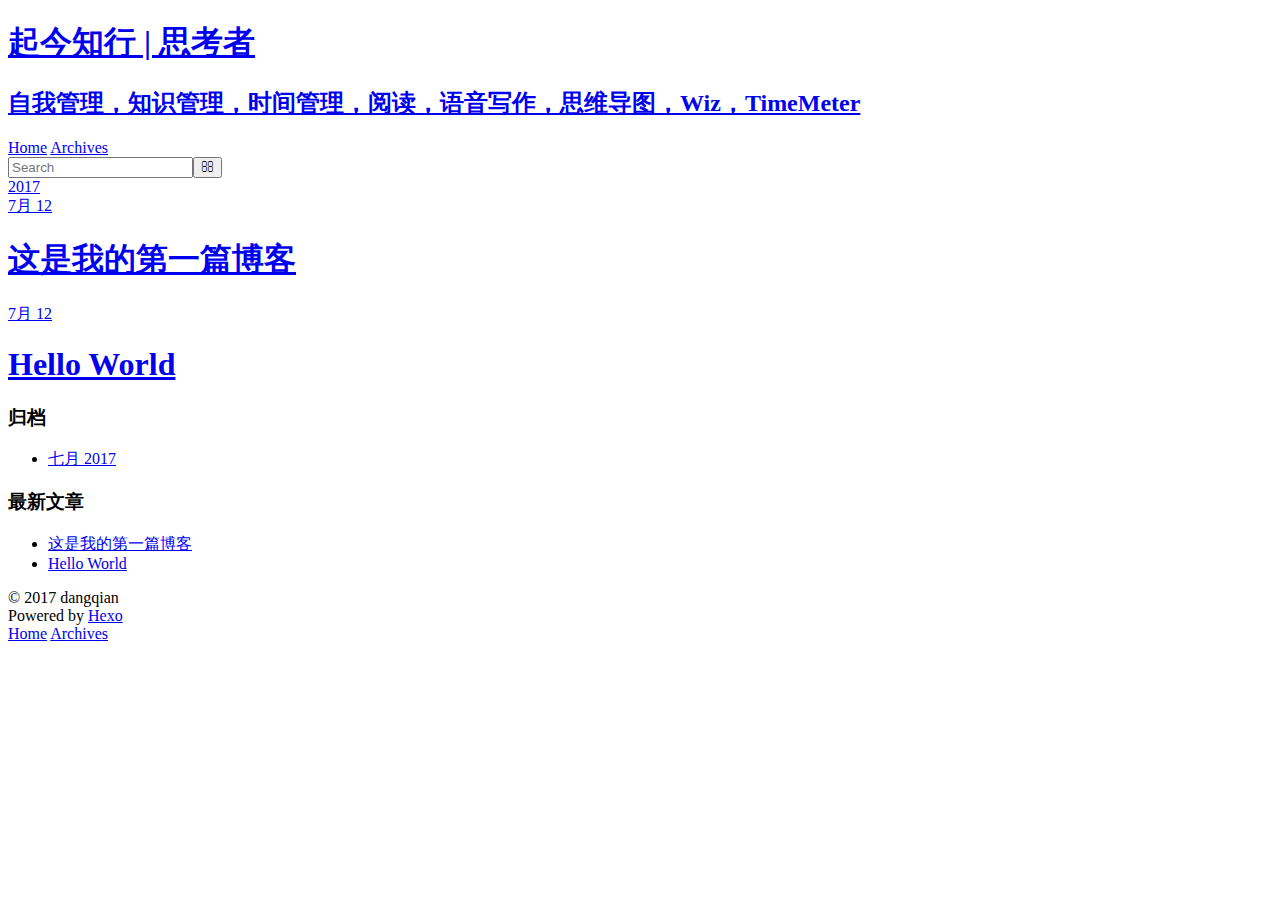
==== archives/2017/index.html @ 44bcb5d8 "Site updated: 2017-07-12 21:27:58" ====
<!DOCTYPE html>
<html>
<head>
  <meta charset="utf-8">
  
  <title>归档: 2017 | 起今知行 | 思考者</title>
  <meta name="viewport" content="width=device-width, initial-scale=1, maximum-scale=1">
  <meta name="description" content="知识管理，时间管理，自我管理，阅读，语音写作，思维导图，Wiz，TimeMeter">
<meta property="og:type" content="website">
<meta property="og:title" content="起今知行 | 思考者">
<meta property="og:url" content="http://yoursite.com/archives/2017/index.html">
<meta property="og:site_name" content="起今知行 | 思考者">
<meta property="og:description" content="知识管理，时间管理，自我管理，阅读，语音写作，思维导图，Wiz，TimeMeter">
<meta name="twitter:card" content="summary">
<meta name="twitter:title" content="起今知行 | 思考者">
<meta name="twitter:description" content="知识管理，时间管理，自我管理，阅读，语音写作，思维导图，Wiz，TimeMeter">
  
    <link rel="alternate" href="/atom.xml" title="起今知行 | 思考者" type="application/atom+xml">
  
  
    <link rel="icon" href="/favicon.png">
  
  
    <link href="//fonts.googleapis.com/css?family=Source+Code+Pro" rel="stylesheet" type="text/css">
  
  <link rel="stylesheet" href="/css/style.css">
  

</head>

<body>
  <div id="container">
    <div id="wrap">
      <header id="header">
  <div id="banner"></div>
  <div id="header-outer" class="outer">
    <div id="header-title" class="inner">
      <h1 id="logo-wrap">
        <a href="/" id="logo">起今知行 | 思考者</a>
      </h1>
      
        <h2 id="subtitle-wrap">
          <a href="/" id="subtitle">自我管理，知识管理，时间管理，阅读，语音写作，思维导图，Wiz，TimeMeter</a>
        </h2>
      
    </div>
    <div id="header-inner" class="inner">
      <nav id="main-nav">
        <a id="main-nav-toggle" class="nav-icon"></a>
        
          <a class="main-nav-link" href="/">Home</a>
        
          <a class="main-nav-link" href="/archives">Archives</a>
        
      </nav>
      <nav id="sub-nav">
        
          <a id="nav-rss-link" class="nav-icon" href="/atom.xml" title="RSS Feed"></a>
        
        <a id="nav-search-btn" class="nav-icon" title="搜索"></a>
      </nav>
      <div id="search-form-wrap">
        <form action="//google.com/search" method="get" accept-charset="UTF-8" class="search-form"><input type="search" name="q" class="search-form-input" placeholder="Search"><button type="submit" class="search-form-submit">&#xF002;</button><input type="hidden" name="sitesearch" value="http://yoursite.com"></form>
      </div>
    </div>
  </div>
</header>
      <div class="outer">
        <section id="main">
  
  
    
    
      
      
      <section class="archives-wrap">
        <div class="archive-year-wrap">
          <a href="/archives/2017" class="archive-year">2017</a>
        </div>
        <div class="archives">
    
    <article class="archive-article archive-type-post">
  <div class="archive-article-inner">
    <header class="archive-article-header">
      <a href="/2017/07/12/这是我的第一篇博客/" class="archive-article-date">
  <time datetime="2017-07-12T13:22:30.000Z" itemprop="datePublished">7月 12</time>
</a>
      
  
    <h1 itemprop="name">
      <a class="archive-article-title" href="/2017/07/12/这是我的第一篇博客/">这是我的第一篇博客</a>
    </h1>
  

    </header>
  </div>
</article>
  
    
    
    <article class="archive-article archive-type-post">
  <div class="archive-article-inner">
    <header class="archive-article-header">
      <a href="/2017/07/12/hello-world/" class="archive-article-date">
  <time datetime="2017-07-12T13:07:52.000Z" itemprop="datePublished">7月 12</time>
</a>
      
  
    <h1 itemprop="name">
      <a class="archive-article-title" href="/2017/07/12/hello-world/">Hello World</a>
    </h1>
  

    </header>
  </div>
</article>
  
  
    </div></section>
  

</section>
        
          <aside id="sidebar">
  
    

  
    

  
    
  
    
  <div class="widget-wrap">
    <h3 class="widget-title">归档</h3>
    <div class="widget">
      <ul class="archive-list"><li class="archive-list-item"><a class="archive-list-link" href="/archives/2017/07/">七月 2017</a></li></ul>
    </div>
  </div>


  
    
  <div class="widget-wrap">
    <h3 class="widget-title">最新文章</h3>
    <div class="widget">
      <ul>
        
          <li>
            <a href="/2017/07/12/这是我的第一篇博客/">这是我的第一篇博客</a>
          </li>
        
          <li>
            <a href="/2017/07/12/hello-world/">Hello World</a>
          </li>
        
      </ul>
    </div>
  </div>

  
</aside>
        
      </div>
      <footer id="footer">
  
  <div class="outer">
    <div id="footer-info" class="inner">
      &copy; 2017 dangqian<br>
      Powered by <a href="http://hexo.io/" target="_blank">Hexo</a>
    </div>
  </div>
</footer>
    </div>
    <nav id="mobile-nav">
  
    <a href="/" class="mobile-nav-link">Home</a>
  
    <a href="/archives" class="mobile-nav-link">Archives</a>
  
</nav>
    

<script src="//ajax.googleapis.com/ajax/libs/jquery/2.0.3/jquery.min.js"></script>


  <link rel="stylesheet" href="/fancybox/jquery.fancybox.css">
  <script src="/fancybox/jquery.fancybox.pack.js"></script>


<script src="/js/script.js"></script>

  </div>
</body>
</html>
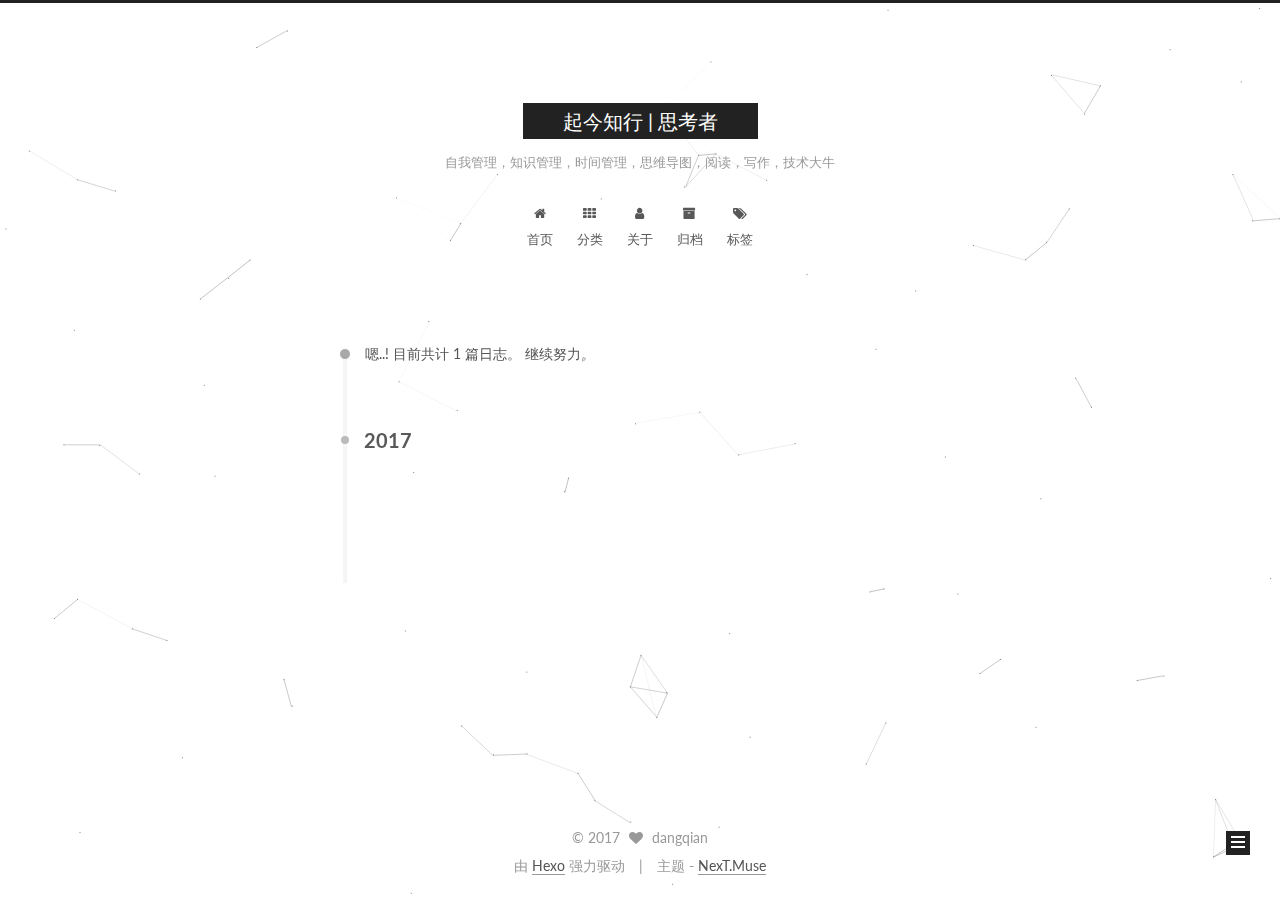
==== commit ce9cff45: "Site updated: 2017-07-12 22:59:02" ====
--- a/archives/2017/index.html
+++ b/archives/2017/index.html
@@ -1,196 +1,583 @@
-<!DOCTYPE html>
-<html>
+<!doctype html>
+
+
+
+  
+
+
+<html class="theme-next muse use-motion" lang="zh-Hans">
 <head>
-  <meta charset="utf-8">
-  
-  <title>归档: 2017 | 起今知行 | 思考者</title>
-  <meta name="viewport" content="width=device-width, initial-scale=1, maximum-scale=1">
-  <meta name="description" content="知识管理，时间管理，自我管理，阅读，语音写作，思维导图，Wiz，TimeMeter">
+  <meta charset="UTF-8"/>
+<meta http-equiv="X-UA-Compatible" content="IE=edge" />
+<meta name="viewport" content="width=device-width, initial-scale=1, maximum-scale=1"/>
+
+
+
+
+
+
+
+
+
+<meta http-equiv="Cache-Control" content="no-transform" />
+<meta http-equiv="Cache-Control" content="no-siteapp" />
+
+
+
+
+
+
+
+
+
+
+
+
+
+
+
+  
+  
+  <link href="/lib/fancybox/source/jquery.fancybox.css?v=2.1.5" rel="stylesheet" type="text/css" />
+
+
+
+
+  
+  
+  
+  
+
+  
+    
+    
+  
+
+  
+
+  
+
+  
+
+  
+
+  
+    
+    
+    <link href="//fonts.googleapis.com/css?family=Lato:300,300italic,400,400italic,700,700italic&subset=latin,latin-ext" rel="stylesheet" type="text/css">
+  
+
+
+
+
+
+
+<link href="/lib/font-awesome/css/font-awesome.min.css?v=4.6.2" rel="stylesheet" type="text/css" />
+
+<link href="/css/main.css?v=5.1.1" rel="stylesheet" type="text/css" />
+
+
+  <meta name="keywords" content="Hexo, NexT" />
+
+
+
+
+
+
+
+
+  <link rel="shortcut icon" type="image/x-icon" href="/favicon.ico?v=5.1.1" />
+
+
+
+
+
+
 <meta property="og:type" content="website">
 <meta property="og:title" content="起今知行 | 思考者">
 <meta property="og:url" content="http://yoursite.com/archives/2017/index.html">
 <meta property="og:site_name" content="起今知行 | 思考者">
-<meta property="og:description" content="知识管理，时间管理，自我管理，阅读，语音写作，思维导图，Wiz，TimeMeter">
 <meta name="twitter:card" content="summary">
 <meta name="twitter:title" content="起今知行 | 思考者">
-<meta name="twitter:description" content="知识管理，时间管理，自我管理，阅读，语音写作，思维导图，Wiz，TimeMeter">
-  
-    <link rel="alternate" href="/atom.xml" title="起今知行 | 思考者" type="application/atom+xml">
-  
-  
-    <link rel="icon" href="/favicon.png">
-  
-  
-    <link href="//fonts.googleapis.com/css?family=Source+Code+Pro" rel="stylesheet" type="text/css">
-  
-  <link rel="stylesheet" href="/css/style.css">
-  
+
+
+
+<script type="text/javascript" id="hexo.configurations">
+  var NexT = window.NexT || {};
+  var CONFIG = {
+    root: '/',
+    scheme: 'Muse',
+    sidebar: {"position":"left","display":"hide","offset":12,"offset_float":0,"b2t":false,"scrollpercent":false,"onmobile":false},
+    fancybox: true,
+    motion: true,
+    duoshuo: {
+      userId: '0',
+      author: '博主'
+    },
+    algolia: {
+      applicationID: '',
+      apiKey: '',
+      indexName: '',
+      hits: {"per_page":10},
+      labels: {"input_placeholder":"Search for Posts","hits_empty":"We didn't find any results for the search: ${query}","hits_stats":"${hits} results found in ${time} ms"}
+    }
+  };
+</script>
+
+
+
+  <link rel="canonical" href="http://yoursite.com/archives/2017/"/>
+
+
+
+
+
+  <title>归档 | 起今知行 | 思考者</title>
+  
+
+
+
+
+
+
+
+
+
+
+
+
+
 
 </head>
 
-<body>
-  <div id="container">
-    <div id="wrap">
-      <header id="header">
-  <div id="banner"></div>
-  <div id="header-outer" class="outer">
-    <div id="header-title" class="inner">
-      <h1 id="logo-wrap">
-        <a href="/" id="logo">起今知行 | 思考者</a>
-      </h1>
-      
-        <h2 id="subtitle-wrap">
-          <a href="/" id="subtitle">自我管理，知识管理，时间管理，阅读，语音写作，思维导图，Wiz，TimeMeter</a>
-        </h2>
-      
+<body itemscope itemtype="http://schema.org/WebPage" lang="zh-Hans">
+
+  
+  
+    
+  
+
+  <div class="container sidebar-position-left  page-archive  ">
+    <div class="headband"></div>
+
+    <header id="header" class="header" itemscope itemtype="http://schema.org/WPHeader">
+      <div class="header-inner"><div class="site-brand-wrapper">
+  <div class="site-meta ">
+    
+
+    <div class="custom-logo-site-title">
+      <a href="/"  class="brand" rel="start">
+        <span class="logo-line-before"><i></i></span>
+        <span class="site-title">起今知行 | 思考者</span>
+        <span class="logo-line-after"><i></i></span>
+      </a>
     </div>
-    <div id="header-inner" class="inner">
-      <nav id="main-nav">
-        <a id="main-nav-toggle" class="nav-icon"></a>
-        
-          <a class="main-nav-link" href="/">Home</a>
-        
-          <a class="main-nav-link" href="/archives">Archives</a>
-        
-      </nav>
-      <nav id="sub-nav">
-        
-          <a id="nav-rss-link" class="nav-icon" href="/atom.xml" title="RSS Feed"></a>
-        
-        <a id="nav-search-btn" class="nav-icon" title="搜索"></a>
-      </nav>
-      <div id="search-form-wrap">
-        <form action="//google.com/search" method="get" accept-charset="UTF-8" class="search-form"><input type="search" name="q" class="search-form-input" placeholder="Search"><button type="submit" class="search-form-submit">&#xF002;</button><input type="hidden" name="sitesearch" value="http://yoursite.com"></form>
+      
+        <p class="site-subtitle">自我管理，知识管理，时间管理，思维导图，阅读，写作，技术大牛</p>
+      
+  </div>
+
+  <div class="site-nav-toggle">
+    <button>
+      <span class="btn-bar"></span>
+      <span class="btn-bar"></span>
+      <span class="btn-bar"></span>
+    </button>
+  </div>
+</div>
+
+<nav class="site-nav">
+  
+
+  
+    <ul id="menu" class="menu">
+      
+        
+        <li class="menu-item menu-item-home">
+          <a href="/" rel="section">
+            
+              <i class="menu-item-icon fa fa-fw fa-home"></i> <br />
+            
+            首页
+          </a>
+        </li>
+      
+        
+        <li class="menu-item menu-item-categories">
+          <a href="/categories/" rel="section">
+            
+              <i class="menu-item-icon fa fa-fw fa-th"></i> <br />
+            
+            分类
+          </a>
+        </li>
+      
+        
+        <li class="menu-item menu-item-about">
+          <a href="/about/" rel="section">
+            
+              <i class="menu-item-icon fa fa-fw fa-user"></i> <br />
+            
+            关于
+          </a>
+        </li>
+      
+        
+        <li class="menu-item menu-item-archives">
+          <a href="/archives/" rel="section">
+            
+              <i class="menu-item-icon fa fa-fw fa-archive"></i> <br />
+            
+            归档
+          </a>
+        </li>
+      
+        
+        <li class="menu-item menu-item-tags">
+          <a href="/tags/" rel="section">
+            
+              <i class="menu-item-icon fa fa-fw fa-tags"></i> <br />
+            
+            标签
+          </a>
+        </li>
+      
+
+      
+    </ul>
+  
+
+  
+</nav>
+
+
+
+ </div>
+    </header>
+
+    <main id="main" class="main">
+      <div class="main-inner">
+        <div class="content-wrap">
+          <div id="content" class="content">
+            
+
+  <section id="posts" class="posts-collapse">
+    <span class="archive-move-on"></span>
+
+    <span class="archive-page-counter">
+      
+      
+      
+        
+      
+      嗯..! 目前共计 1 篇日志。 继续努力。
+    </span>
+
+    
+
+      
+      
+      
+
+      
+        
+        <div class="collection-title">
+          <h2 class="archive-year motion-element" id="archive-year-2017">2017</h2>
+        </div>
+      
+      
+
+      
+
+  <article class="post post-type-normal" itemscope itemtype="http://schema.org/Article">
+    <header class="post-header">
+
+      <h2 class="post-title">
+        
+            <a class="post-title-link" href="/2017/07/12/这是我的第一篇博客/" itemprop="url">
+              
+                <span itemprop="name">这是我的第一篇博客</span>
+              
+            </a>
+        
+      </h2>
+
+      <div class="post-meta">
+        <time class="post-time" itemprop="dateCreated"
+              datetime="2017-07-12T21:22:30+08:00"
+              content="2017-07-12" >
+          07-12
+        </time>
       </div>
+
+    </header>
+  </article>
+
+
+
+    
+
+  </section>
+
+  
+
+
+
+          </div>
+          
+
+
+          
+
+        </div>
+        
+          
+  
+  <div class="sidebar-toggle">
+    <div class="sidebar-toggle-line-wrap">
+      <span class="sidebar-toggle-line sidebar-toggle-line-first"></span>
+      <span class="sidebar-toggle-line sidebar-toggle-line-middle"></span>
+      <span class="sidebar-toggle-line sidebar-toggle-line-last"></span>
     </div>
   </div>
-</header>
-      <div class="outer">
-        <section id="main">
-  
-  
-    
-    
-      
-      
-      <section class="archives-wrap">
-        <div class="archive-year-wrap">
-          <a href="/archives/2017" class="archive-year">2017</a>
+
+  <aside id="sidebar" class="sidebar">
+    
+    <div class="sidebar-inner">
+
+      
+
+      
+
+      <section class="site-overview sidebar-panel sidebar-panel-active">
+        <div class="site-author motion-element" itemprop="author" itemscope itemtype="http://schema.org/Person">
+          <img class="site-author-image" itemprop="image"
+               src="/images/avatar.gif"
+               alt="dangqian" />
+          <p class="site-author-name" itemprop="name">dangqian</p>
+           
+              <p class="site-description motion-element" itemprop="description"></p>
+          
         </div>
-        <div class="archives">
-    
-    <article class="archive-article archive-type-post">
-  <div class="archive-article-inner">
-    <header class="archive-article-header">
-      <a href="/2017/07/12/这是我的第一篇博客/" class="archive-article-date">
-  <time datetime="2017-07-12T13:22:30.000Z" itemprop="datePublished">7月 12</time>
-</a>
-      
-  
-    <h1 itemprop="name">
-      <a class="archive-article-title" href="/2017/07/12/这是我的第一篇博客/">这是我的第一篇博客</a>
-    </h1>
-  
-
-    </header>
+        <nav class="site-state motion-element">
+
+          
+            <div class="site-state-item site-state-posts">
+              <a href="/archives/">
+                <span class="site-state-item-count">1</span>
+                <span class="site-state-item-name">日志</span>
+              </a>
+            </div>
+          
+
+          
+            
+            
+            <div class="site-state-item site-state-categories">
+              <a href="/categories/index.html">
+                <span class="site-state-item-count">1</span>
+                <span class="site-state-item-name">分类</span>
+              </a>
+            </div>
+          
+
+          
+
+        </nav>
+
+        
+
+        <div class="links-of-author motion-element">
+          
+        </div>
+
+        
+        
+
+        
+        
+
+        
+
+
+      </section>
+
+      
+
+      
+
+    </div>
+  </aside>
+
+
+        
+      </div>
+    </main>
+
+    <footer id="footer" class="footer">
+      <div class="footer-inner">
+        <div class="copyright" >
+  
+  &copy; 
+  <span itemprop="copyrightYear">2017</span>
+  <span class="with-love">
+    <i class="fa fa-heart"></i>
+  </span>
+  <span class="author" itemprop="copyrightHolder">dangqian</span>
+</div>
+
+
+<div class="powered-by">
+  由 <a class="theme-link" href="https://hexo.io">Hexo</a> 强力驱动
+</div>
+
+<div class="theme-info">
+  主题 -
+  <a class="theme-link" href="https://github.com/iissnan/hexo-theme-next">
+    NexT.Muse
+  </a>
+</div>
+
+
+        
+
+        
+      </div>
+    </footer>
+
+    
+      <div class="back-to-top">
+        <i class="fa fa-arrow-up"></i>
+        
+      </div>
+    
+
   </div>
-</article>
-  
-    
-    
-    <article class="archive-article archive-type-post">
-  <div class="archive-article-inner">
-    <header class="archive-article-header">
-      <a href="/2017/07/12/hello-world/" class="archive-article-date">
-  <time datetime="2017-07-12T13:07:52.000Z" itemprop="datePublished">7月 12</time>
-</a>
-      
-  
-    <h1 itemprop="name">
-      <a class="archive-article-title" href="/2017/07/12/hello-world/">Hello World</a>
-    </h1>
-  
-
-    </header>
-  </div>
-</article>
-  
-  
-    </div></section>
-  
-
-</section>
-        
-          <aside id="sidebar">
-  
-    
-
-  
-    
-
-  
-    
-  
-    
-  <div class="widget-wrap">
-    <h3 class="widget-title">归档</h3>
-    <div class="widget">
-      <ul class="archive-list"><li class="archive-list-item"><a class="archive-list-link" href="/archives/2017/07/">七月 2017</a></li></ul>
-    </div>
-  </div>
-
-
-  
-    
-  <div class="widget-wrap">
-    <h3 class="widget-title">最新文章</h3>
-    <div class="widget">
-      <ul>
-        
-          <li>
-            <a href="/2017/07/12/这是我的第一篇博客/">这是我的第一篇博客</a>
-          </li>
-        
-          <li>
-            <a href="/2017/07/12/hello-world/">Hello World</a>
-          </li>
-        
-      </ul>
-    </div>
-  </div>
-
-  
-</aside>
-        
-      </div>
-      <footer id="footer">
-  
-  <div class="outer">
-    <div id="footer-info" class="inner">
-      &copy; 2017 dangqian<br>
-      Powered by <a href="http://hexo.io/" target="_blank">Hexo</a>
-    </div>
-  </div>
-</footer>
-    </div>
-    <nav id="mobile-nav">
-  
-    <a href="/" class="mobile-nav-link">Home</a>
-  
-    <a href="/archives" class="mobile-nav-link">Archives</a>
-  
-</nav>
-    
-
-<script src="//ajax.googleapis.com/ajax/libs/jquery/2.0.3/jquery.min.js"></script>
-
-
-  <link rel="stylesheet" href="/fancybox/jquery.fancybox.css">
-  <script src="/fancybox/jquery.fancybox.pack.js"></script>
-
-
-<script src="/js/script.js"></script>
-
-  </div>
+
+  
+
+<script type="text/javascript">
+  if (Object.prototype.toString.call(window.Promise) !== '[object Function]') {
+    window.Promise = null;
+  }
+</script>
+
+
+
+
+
+
+
+
+
+  
+
+
+  
+
+
+
+
+
+
+
+
+
+
+
+  
+  <script type="text/javascript" src="/lib/jquery/index.js?v=2.1.3"></script>
+
+  
+  <script type="text/javascript" src="/lib/fastclick/lib/fastclick.min.js?v=1.0.6"></script>
+
+  
+  <script type="text/javascript" src="/lib/jquery_lazyload/jquery.lazyload.js?v=1.9.7"></script>
+
+  
+  <script type="text/javascript" src="/lib/velocity/velocity.min.js?v=1.2.1"></script>
+
+  
+  <script type="text/javascript" src="/lib/velocity/velocity.ui.min.js?v=1.2.1"></script>
+
+  
+  <script type="text/javascript" src="/lib/fancybox/source/jquery.fancybox.pack.js?v=2.1.5"></script>
+
+  
+  <script type="text/javascript" src="/lib/canvas-nest/canvas-nest.min.js"></script>
+
+
+  
+
+
+  <script type="text/javascript" src="/js/src/utils.js?v=5.1.1"></script>
+
+  <script type="text/javascript" src="/js/src/motion.js?v=5.1.1"></script>
+
+
+
+  
+  
+
+  
+  
+    <script type="text/javascript" id="motion.page.archive">
+      $('.archive-year').velocity('transition.slideLeftIn');
+    </script>
+  
+
+
+  
+
+
+  <script type="text/javascript" src="/js/src/bootstrap.js?v=5.1.1"></script>
+
+
+
+  
+
+
+  
+
+
+
+
+	
+
+
+
+
+
+  
+
+
+
+
+
+  
+
+
+
+
+
+
+  
+
+
+
+
+
+  
+
+  
+
+  
+
+  
+
+  
+
+  
+
 </body>
-</html>+</html>
--- a/css/main.css
+++ b/css/main.css
@@ -0,0 +1,2518 @@
+/* normalize.css v3.0.2 | MIT License | git.io/normalize */
+html {
+  font-family: sans-serif; /* 1 */
+  -ms-text-size-adjust: 100%; /* 2 */
+  -webkit-text-size-adjust: 100%; /* 2 */
+}
+body {
+  margin: 0;
+}
+article,
+aside,
+details,
+figcaption,
+figure,
+footer,
+header,
+hgroup,
+main,
+menu,
+nav,
+section,
+summary {
+  display: block;
+}
+audio,
+canvas,
+progress,
+video {
+  display: inline-block; /* 1 */
+  vertical-align: baseline; /* 2 */
+}
+audio:not([controls]) {
+  display: none;
+  height: 0;
+}
+[hidden],
+template {
+  display: none;
+}
+a {
+  background-color: transparent;
+}
+a:active,
+a:hover {
+  outline: 0;
+}
+abbr[title] {
+  border-bottom: 1px dotted;
+}
+b,
+strong {
+  font-weight: bold;
+}
+dfn {
+  font-style: italic;
+}
+h1 {
+  font-size: 2em;
+  margin: 0.67em 0;
+}
+mark {
+  background: #ff0;
+  color: #000;
+}
+small {
+  font-size: 80%;
+}
+sub,
+sup {
+  font-size: 75%;
+  line-height: 0;
+  position: relative;
+  vertical-align: baseline;
+}
+sup {
+  top: -0.5em;
+}
+sub {
+  bottom: -0.25em;
+}
+img {
+  border: 0;
+}
+svg:not(:root) {
+  overflow: hidden;
+}
+figure {
+  margin: 1em 40px;
+}
+hr {
+  -moz-box-sizing: content-box;
+  box-sizing: content-box;
+  height: 0;
+}
+pre {
+  overflow: auto;
+}
+code,
+kbd,
+pre,
+samp {
+  font-family: monospace, monospace;
+  font-size: 1em;
+}
+button,
+input,
+optgroup,
+select,
+textarea {
+  color: inherit; /* 1 */
+  font: inherit; /* 2 */
+  margin: 0; /* 3 */
+}
+button {
+  overflow: visible;
+}
+button,
+select {
+  text-transform: none;
+}
+button,
+html input[type="button"],
+input[type="reset"],
+input[type="submit"] {
+  -webkit-appearance: button; /* 2 */
+  cursor: pointer; /* 3 */
+}
+button[disabled],
+html input[disabled] {
+  cursor: default;
+}
+button::-moz-focus-inner,
+input::-moz-focus-inner {
+  border: 0;
+  padding: 0;
+}
+input {
+  line-height: normal;
+}
+input[type="checkbox"],
+input[type="radio"] {
+  box-sizing: border-box; /* 1 */
+  padding: 0; /* 2 */
+}
+input[type="number"]::-webkit-inner-spin-button,
+input[type="number"]::-webkit-outer-spin-button {
+  height: auto;
+}
+input[type="search"] {
+  -webkit-appearance: textfield; /* 1 */
+  -moz-box-sizing: content-box;
+  -webkit-box-sizing: content-box; /* 2 */
+  box-sizing: content-box;
+}
+input[type="search"]::-webkit-search-cancel-button,
+input[type="search"]::-webkit-search-decoration {
+  -webkit-appearance: none;
+}
+fieldset {
+  border: 1px solid #c0c0c0;
+  margin: 0 2px;
+  padding: 0.35em 0.625em 0.75em;
+}
+legend {
+  border: 0; /* 1 */
+  padding: 0; /* 2 */
+}
+textarea {
+  overflow: auto;
+}
+optgroup {
+  font-weight: bold;
+}
+table {
+  border-collapse: collapse;
+  border-spacing: 0;
+}
+td,
+th {
+  padding: 0;
+}
+::selection {
+  background: #262a30;
+  color: #fff;
+}
+body {
+  position: relative;
+  font-family: 'Lato', "PingFang SC", "Microsoft YaHei", sans-serif;
+  font-size: 14px;
+  line-height: 2;
+  color: #555;
+  background: #fff;
+}
+@media (max-width: 767px) {
+  body {
+    padding-right: 0 !important;
+  }
+}
+@media (min-width: 768px) and (max-width: 991px) {
+  body {
+    padding-right: 0 !important;
+  }
+}
+@media (min-width: 1600px) {
+  body {
+    font-size: 16px;
+  }
+}
+h1,
+h2,
+h3,
+h4,
+h5,
+h6 {
+  margin: 0;
+  padding: 0;
+  font-weight: bold;
+  line-height: 1.5;
+  font-family: 'Lato', "PingFang SC", "Microsoft YaHei", sans-serif;
+}
+h2,
+h3,
+h4,
+h5,
+h6 {
+  margin: 20px 0 15px;
+}
+h1 {
+  font-size: 22px;
+}
+@media (max-width: 767px) {
+  h1 {
+    font-size: 18px;
+  }
+}
+h2 {
+  font-size: 20px;
+}
+@media (max-width: 767px) {
+  h2 {
+    font-size: 16px;
+  }
+}
+h3 {
+  font-size: 18px;
+}
+@media (max-width: 767px) {
+  h3 {
+    font-size: 14px;
+  }
+}
+h4 {
+  font-size: 16px;
+}
+@media (max-width: 767px) {
+  h4 {
+    font-size: 12px;
+  }
+}
+h5 {
+  font-size: 14px;
+}
+@media (max-width: 767px) {
+  h5 {
+    font-size: 10px;
+  }
+}
+h6 {
+  font-size: 12px;
+}
+@media (max-width: 767px) {
+  h6 {
+    font-size: 8px;
+  }
+}
+p {
+  margin: 0 0 25px 0;
+}
+a {
+  color: #555;
+  text-decoration: none;
+  border-bottom: 1px solid #999;
+  word-wrap: break-word;
+}
+a:hover {
+  color: #222;
+  border-bottom-color: #222;
+}
+blockquote {
+  margin: 0;
+  padding: 0;
+}
+img {
+  display: block;
+  margin: auto;
+  max-width: 100%;
+  height: auto;
+}
+hr {
+  margin: 40px 0;
+  height: 3px;
+  border: none;
+  background-color: #ddd;
+  background-image: repeating-linear-gradient(-45deg, #fff, #fff 4px, transparent 4px, transparent 8px);
+}
+blockquote {
+  padding: 0 15px;
+  color: #666;
+  border-left: 4px solid #ddd;
+}
+blockquote cite::before {
+  content: "-";
+  padding: 0 5px;
+}
+dt {
+  font-weight: 700;
+}
+dd {
+  margin: 0;
+  padding: 0;
+}
+.text-left {
+  text-align: left;
+}
+.text-center {
+  text-align: center;
+}
+.text-right {
+  text-align: right;
+}
+.text-justify {
+  text-align: justify;
+}
+.text-nowrap {
+  white-space: nowrap;
+}
+.text-lowercase {
+  text-transform: lowercase;
+}
+.text-uppercase {
+  text-transform: uppercase;
+}
+.text-capitalize {
+  text-transform: capitalize;
+}
+.center-block {
+  display: block;
+  margin-left: auto;
+  margin-right: auto;
+}
+.clearfix:before,
+.clearfix:after {
+  content: " ";
+  display: table;
+}
+.clearfix:after {
+  clear: both;
+}
+.pullquote {
+  width: 45%;
+}
+.pullquote.left {
+  float: left;
+  margin-left: 5px;
+  margin-right: 10px;
+}
+.pullquote.right {
+  float: right;
+  margin-left: 10px;
+  margin-right: 5px;
+}
+.affix.affix.affix {
+  position: fixed;
+}
+.translation {
+  margin-top: -20px;
+  font-size: 14px;
+  color: #999;
+}
+.scrollbar-measure {
+  width: 100px;
+  height: 100px;
+  overflow: scroll;
+  position: absolute;
+  top: -9999px;
+}
+.use-motion .motion-element {
+  opacity: 0;
+}
+table {
+  margin: 20px 0;
+  width: 100%;
+  border-collapse: collapse;
+  border-spacing: 0;
+  border: 1px solid #ddd;
+  font-size: 14px;
+  table-layout: fixed;
+  word-wrap: break-all;
+}
+table>tbody>tr:nth-of-type(odd) {
+  background-color: #f9f9f9;
+}
+table>tbody>tr:hover {
+  background-color: #f5f5f5;
+}
+caption,
+th,
+td {
+  padding: 8px;
+  text-align: left;
+  vertical-align: middle;
+  font-weight: normal;
+}
+th,
+td {
+  border-bottom: 3px solid #ddd;
+  border-right: 1px solid #eee;
+}
+th {
+  padding-bottom: 10px;
+  font-weight: 700;
+}
+td {
+  border-bottom-width: 1px;
+}
+html,
+body {
+  height: 100%;
+}
+.container {
+  position: relative;
+  min-height: 100%;
+}
+.header-inner {
+  margin: 0 auto;
+  padding: 100px 0 70px;
+  width: 700px;
+}
+@media (min-width: 1600px) {
+  .container .header-inner {
+    width: 900px;
+  }
+}
+.main {
+  padding-bottom: 150px;
+}
+.main-inner {
+  margin: 0 auto;
+  width: 700px;
+}
+@media (min-width: 1600px) {
+  .container .main-inner {
+    width: 900px;
+  }
+}
+.footer {
+  position: absolute;
+  left: 0;
+  bottom: 0;
+  width: 100%;
+  min-height: 50px;
+}
+.footer-inner {
+  box-sizing: border-box;
+  margin: 20px auto;
+  width: 700px;
+}
+@media (min-width: 1600px) {
+  .container .footer-inner {
+    width: 900px;
+  }
+}
+pre,
+.highlight {
+  overflow: auto;
+  margin: 20px 0;
+  padding: 0;
+  font-size: 13px;
+  color: #4d4d4c;
+  background: #f7f7f7;
+  line-height: 1.6;
+}
+pre,
+code {
+  font-family: consolas, Menlo, "PingFang SC", "Microsoft YaHei", monospace;
+}
+code {
+  padding: 2px 4px;
+  word-wrap: break-word;
+  color: #555;
+  background: #eee;
+  border-radius: 3px;
+  font-size: 13px;
+}
+pre code {
+  padding: 0;
+  color: #4d4d4c;
+  background: none;
+  text-shadow: none;
+}
+.highlight {
+  border-radius: 1px;
+}
+.highlight pre {
+  border: none;
+  margin: 0;
+  padding: 10px 0;
+}
+.highlight table {
+  margin: 0;
+  width: auto;
+  border: none;
+}
+.highlight td {
+  border: none;
+  padding: 0;
+}
+.highlight figcaption {
+  font-size: 1em;
+  color: #4d4d4c;
+  line-height: 1em;
+  margin-bottom: 1em;
+}
+.highlight figcaption:before,
+.highlight figcaption:after {
+  content: " ";
+  display: table;
+}
+.highlight figcaption:after {
+  clear: both;
+}
+.highlight figcaption a {
+  float: right;
+  color: #4d4d4c;
+}
+.highlight figcaption a:hover {
+  border-bottom-color: #4d4d4c;
+}
+.highlight .gutter pre {
+  padding-left: 10px;
+  padding-right: 10px;
+  color: #869194;
+  text-align: right;
+  background-color: #eff2f3;
+}
+.highlight .code pre {
+  width: 100%;
+  padding-left: 10px;
+  padding-right: 10px;
+  background-color: #f7f7f7;
+}
+.highlight .line {
+  height: 20px;
+}
+.gutter {
+  -webkit-user-select: none;
+  -moz-user-select: none;
+  -ms-user-select: none;
+  user-select: none;
+}
+.gist table {
+  width: auto;
+}
+.gist table td {
+  border: none;
+}
+pre .deletion {
+  background: #fdd;
+}
+pre .addition {
+  background: #dfd;
+}
+pre .meta {
+  color: #8959a8;
+}
+pre .comment {
+  color: #8e908c;
+}
+pre .variable,
+pre .attribute,
+pre .tag,
+pre .regexp,
+pre .ruby .constant,
+pre .xml .tag .title,
+pre .xml .pi,
+pre .xml .doctype,
+pre .html .doctype,
+pre .css .id,
+pre .css .class,
+pre .css .pseudo {
+  color: #c82829;
+}
+pre .number,
+pre .preprocessor,
+pre .built_in,
+pre .literal,
+pre .params,
+pre .constant,
+pre .command {
+  color: #f5871f;
+}
+pre .ruby .class .title,
+pre .css .rules .attribute,
+pre .string,
+pre .value,
+pre .inheritance,
+pre .header,
+pre .ruby .symbol,
+pre .xml .cdata,
+pre .special,
+pre .number,
+pre .formula {
+  color: #718c00;
+}
+pre .title,
+pre .css .hexcolor {
+  color: #3e999f;
+}
+pre .function,
+pre .python .decorator,
+pre .python .title,
+pre .ruby .function .title,
+pre .ruby .title .keyword,
+pre .perl .sub,
+pre .javascript .title,
+pre .coffeescript .title {
+  color: #4271ae;
+}
+pre .keyword,
+pre .javascript .function {
+  color: #8959a8;
+}
+.full-image.full-image.full-image {
+  border: none;
+  max-width: 100%;
+  width: auto;
+  margin: 20px auto;
+}
+@media (min-width: 992px) {
+  .full-image.full-image.full-image {
+    max-width: none;
+    width: 110%;
+    margin: 25px -5%;
+  }
+}
+.blockquote-center,
+.page-home .post-type-quote blockquote,
+.page-post-detail .post-type-quote blockquote {
+  position: relative;
+  margin: 40px 0;
+  padding: 0;
+  border-left: none;
+  text-align: center;
+}
+.blockquote-center::before,
+.page-home .post-type-quote blockquote::before,
+.page-post-detail .post-type-quote blockquote::before,
+.blockquote-center::after,
+.page-home .post-type-quote blockquote::after,
+.page-post-detail .post-type-quote blockquote::after {
+  position: absolute;
+  content: ' ';
+  display: block;
+  width: 100%;
+  height: 24px;
+  opacity: 0.2;
+  background-repeat: no-repeat;
+  background-position: 0 -6px;
+  background-size: 22px 22px;
+}
+.blockquote-center::before,
+.page-home .post-type-quote blockquote::before,
+.page-post-detail .post-type-quote blockquote::before {
+  top: -20px;
+  background-image: url("../images/quote-l.svg");
+  border-top: 1px solid #ccc;
+}
+.blockquote-center::after,
+.page-home .post-type-quote blockquote::after,
+.page-post-detail .post-type-quote blockquote::after {
+  bottom: -20px;
+  background-image: url("../images/quote-r.svg");
+  border-bottom: 1px solid #ccc;
+  background-position: 100% 8px;
+}
+.blockquote-center p,
+.page-home .post-type-quote blockquote p,
+.page-post-detail .post-type-quote blockquote p,
+.blockquote-center div,
+.page-home .post-type-quote blockquote div,
+.page-post-detail .post-type-quote blockquote div {
+  text-align: center;
+}
+.post .post-body .group-picture img {
+  box-sizing: border-box;
+  padding: 0 3px;
+  border: none;
+}
+.post .group-picture-row {
+  overflow: hidden;
+  margin-top: 6px;
+}
+.post .group-picture-row:first-child {
+  margin-top: 0;
+}
+.post .group-picture-column {
+  float: left;
+}
+.page-post-detail .post-body .group-picture-column {
+  float: none;
+  margin-top: 10px;
+  width: auto !important;
+}
+.page-post-detail .post-body .group-picture-column img {
+  margin: 0 auto;
+}
+.page-archive .group-picture-container {
+  overflow: hidden;
+}
+.page-archive .group-picture-row {
+  float: left;
+}
+.page-archive .group-picture-row:first-child {
+  margin-top: 6px;
+}
+.page-archive .group-picture-column {
+  max-width: 150px;
+  max-height: 150px;
+}
+.note {
+  padding: 20px;
+  margin: 20px 0;
+  border: 1px solid #eee;
+  border-left-width: 5px;
+  border-radius: 3px;
+}
+.note h2,
+.note h3,
+.note h4,
+.note h5,
+.note h6 {
+  margin-top: 0;
+  margin-bottom: 5px;
+  padding-top: 0 !important;
+}
+.note p:last-child {
+  margin-bottom: 0;
+}
+.note code {
+  border-radius: 3px;
+}
+.note+.note {
+  margin-top: -5px;
+}
+.default {
+  border-left-color: #777;
+}
+.default h2,
+.default h3,
+.default h4,
+.default h5,
+.default h6 {
+  color: #777;
+}
+.primary {
+  border-left-color: #428bca;
+}
+.primary h2,
+.primary h3,
+.primary h4,
+.primary h5,
+.primary h6 {
+  color: #428bca;
+}
+.success {
+  border-left-color: #5cb85c;
+}
+.success h2,
+.success h3,
+.success h4,
+.success h5,
+.success h6 {
+  color: #5cb85c;
+}
+.danger {
+  border-left-color: #d9534f;
+}
+.danger h2,
+.danger h3,
+.danger h4,
+.danger h5,
+.danger h6 {
+  color: #d9534f;
+}
+.warning {
+  border-left-color: #f0ad4e;
+}
+.warning h2,
+.warning h3,
+.warning h4,
+.warning h5,
+.warning h6 {
+  color: #f0ad4e;
+}
+.info {
+  border-left-color: #5bc0de;
+}
+.info h2,
+.info h3,
+.info h4,
+.info h5,
+.info h6 {
+  color: #5bc0de;
+}
+.btn {
+  display: inline-block;
+  padding: 0 20px;
+  font-size: 14px;
+  color: #fff;
+  background: #222;
+  border: 2px solid #222;
+  text-decoration: none;
+  border-radius: 0;
+  transition-property: background-color;
+  transition-duration: 0.2s;
+  transition-timing-function: ease-in-out;
+  transition-delay: 0s;
+}
+.btn:hover,
+.post-button .btn:hover {
+  border-color: #222;
+  color: #222;
+  background: #fff;
+}
+.btn-bar {
+  display: block;
+  width: 22px;
+  height: 2px;
+  background: #555;
+  border-radius: 1px;
+}
+.btn-bar+.btn-bar {
+  margin-top: 4px;
+}
+.pagination {
+  margin: 120px 0 40px;
+  text-align: center;
+  border-top: 1px solid #eee;
+}
+.page-number-basic,
+.pagination .prev,
+.pagination .next,
+.pagination .page-number,
+.pagination .space {
+  display: inline-block;
+  position: relative;
+  top: -1px;
+  margin: 0 10px;
+  padding: 0 10px;
+  line-height: 30px;
+}
+@media (max-width: 767px) {
+  .page-number-basic,
+  .pagination .prev,
+  .pagination .next,
+  .pagination .page-number,
+  .pagination .space {
+    margin: 0 5px;
+  }
+}
+.pagination .prev,
+.pagination .next,
+.pagination .page-number {
+  border-bottom: 0;
+  border-top: 1px solid #eee;
+  transition-property: border-color;
+  transition-duration: 0.2s;
+  transition-timing-function: ease-in-out;
+  transition-delay: 0s;
+}
+.pagination .prev:hover,
+.pagination .next:hover,
+.pagination .page-number:hover {
+  border-top-color: #222;
+}
+.pagination .space {
+  padding: 0;
+  margin: 0;
+}
+.pagination .prev {
+  margin-left: 0;
+}
+.pagination .next {
+  margin-right: 0;
+}
+.pagination .page-number.current {
+  color: #fff;
+  background: #ccc;
+  border-top-color: #ccc;
+}
+@media (max-width: 767px) {
+  .pagination {
+    border-top: none;
+  }
+  .pagination .prev,
+  .pagination .next,
+  .pagination .page-number {
+    margin-bottom: 10px;
+    border-top: 0;
+    border-bottom: 1px solid #eee;
+  }
+  .pagination .prev:hover,
+  .pagination .next:hover,
+  .pagination .page-number:hover {
+    border-bottom-color: #222;
+  }
+}
+.comments {
+  margin: 60px 20px 0;
+}
+.tag-cloud {
+  text-align: center;
+}
+.tag-cloud a {
+  display: inline-block;
+  margin: 10px;
+}
+.back-to-top {
+  box-sizing: border-box;
+  position: fixed;
+  bottom: -100px;
+  right: 30px;
+  z-index: 1050;
+  padding: 0 6px;
+  width: 24px;
+  background: #222;
+  font-size: 12px;
+  opacity: 1;
+  color: #fff;
+  cursor: pointer;
+  text-align: center;
+  -webkit-transform: translateZ(0);
+  transition-property: bottom;
+  transition-duration: 0.2s;
+  transition-timing-function: ease-in-out;
+  transition-delay: 0s;
+}
+@media (min-width: 768px) and (max-width: 991px) {
+  .back-to-top {
+    display: none !important;
+  }
+}
+@media (max-width: 767px) {
+  .back-to-top {
+    display: none !important;
+  }
+}
+.back-to-top.back-to-top-on {
+  bottom: 19px;
+}
+.header {
+  background: transparent;
+}
+.header-inner {
+  position: relative;
+}
+.headband {
+  height: 3px;
+  background: #222;
+}
+.site-meta {
+  margin: 0;
+  text-align: center;
+}
+@media (max-width: 767px) {
+  .site-meta {
+    text-align: center;
+  }
+}
+.brand {
+  position: relative;
+  display: inline-block;
+  padding: 0 40px;
+  color: #fff;
+  background: #222;
+  border-bottom: none;
+}
+.brand:hover {
+  color: #fff;
+}
+.logo {
+  display: inline-block;
+  margin-right: 5px;
+  line-height: 36px;
+  vertical-align: top;
+}
+.site-title {
+  display: inline-block;
+  vertical-align: top;
+  line-height: 36px;
+  font-size: 20px;
+  font-weight: normal;
+  font-family: 'Lato', "PingFang SC", "Microsoft YaHei", sans-serif;
+}
+.site-subtitle {
+  margin-top: 10px;
+  font-size: 13px;
+  color: #999;
+}
+.use-motion .brand {
+  opacity: 0;
+}
+.use-motion .logo,
+.use-motion .site-title,
+.use-motion .site-subtitle {
+  opacity: 0;
+  position: relative;
+  top: -10px;
+}
+.site-nav-toggle {
+  display: none;
+  position: absolute;
+  top: 10px;
+  left: 10px;
+}
+@media (max-width: 767px) {
+  .site-nav-toggle {
+    display: block;
+  }
+}
+.site-nav-toggle button {
+  margin-top: 2px;
+  padding: 9px 10px;
+  background: transparent;
+  border: none;
+}
+@media (max-width: 767px) {
+  .site-nav {
+    display: none;
+    margin: 0 -10px;
+    padding: 0 10px;
+    clear: both;
+    border-top: 1px solid #ddd;
+  }
+}
+@media (min-width: 768px) and (max-width: 991px) {
+  .site-nav {
+    display: block !important;
+  }
+}
+@media (min-width: 992px) {
+  .site-nav {
+    display: block !important;
+  }
+}
+.menu {
+  margin-top: 20px;
+  padding-left: 0;
+  text-align: center;
+}
+.menu .menu-item {
+  display: inline-block;
+  margin: 0 10px;
+  list-style: none;
+}
+@media screen and (max-width: 767px) {
+  .menu .menu-item {
+    margin-top: 10px;
+  }
+}
+.menu .menu-item a {
+  display: block;
+  font-size: 13px;
+  line-height: inherit;
+  border-bottom: 1px solid transparent;
+  transition-property: border-color;
+  transition-duration: 0.2s;
+  transition-timing-function: ease-in-out;
+  transition-delay: 0s;
+}
+.menu .menu-item a:hover {
+  border-bottom-color: #222;
+}
+.menu .menu-item .fa {
+  margin-right: 5px;
+}
+.use-motion .menu-item {
+  opacity: 0;
+}
+.post-body {
+  font-family: 'Lato', "PingFang SC", "Microsoft YaHei", sans-serif;
+}
+@media (max-width: 767px) {
+  .post-body {
+    word-break: break-word;
+  }
+}
+.post-body .fancybox img {
+  display: block !important;
+  margin: 0 auto;
+  cursor: pointer;
+  cursor: zoom-in;
+  cursor: -webkit-zoom-in;
+}
+.post-body .image-caption,
+.post-body .figure .caption {
+  margin: 10px auto 15px;
+  text-align: center;
+  font-size: 14px;
+  color: #999;
+  font-weight: bold;
+  line-height: 1;
+}
+.post-sticky-flag {
+  display: inline-block;
+  font-size: 16px;
+  -ms-transform: rotate(30deg);
+  -webkit-transform: rotate(30deg);
+  -moz-transform: rotate(30deg);
+  -ms-transform: rotate(30deg);
+  -o-transform: rotate(30deg);
+  transform: rotate(30deg);
+}
+.posts-expand {
+  padding-top: 40px;
+}
+@media (max-width: 767px) {
+  .posts-expand {
+    margin: 0 20px;
+  }
+  .post-body pre {
+    padding: 10px;
+  }
+  .post-body pre .gutter pre {
+    padding-right: 10px;
+  }
+  .post-body .highlight {
+    margin-left: 0px;
+    margin-right: 0px;
+    padding: 0;
+  }
+  .post-body .highlight .gutter pre {
+    padding-right: 10px;
+  }
+}
+@media (min-width: 992px) {
+  .posts-expand .post-body {
+    text-align: justify;
+  }
+}
+.posts-expand .post-body h2,
+.posts-expand .post-body h3,
+.posts-expand .post-body h4,
+.posts-expand .post-body h5,
+.posts-expand .post-body h6 {
+  padding-top: 10px;
+}
+.posts-expand .post-body h2 .header-anchor,
+.posts-expand .post-body h3 .header-anchor,
+.posts-expand .post-body h4 .header-anchor,
+.posts-expand .post-body h5 .header-anchor,
+.posts-expand .post-body h6 .header-anchor {
+  float: right;
+  margin-left: 10px;
+  color: #ccc;
+  border-bottom-style: none;
+  visibility: hidden;
+}
+.posts-expand .post-body h2 .header-anchor:hover,
+.posts-expand .post-body h3 .header-anchor:hover,
+.posts-expand .post-body h4 .header-anchor:hover,
+.posts-expand .post-body h5 .header-anchor:hover,
+.posts-expand .post-body h6 .header-anchor:hover {
+  color: inherit;
+}
+.posts-expand .post-body h2:hover .header-anchor,
+.posts-expand .post-body h3:hover .header-anchor,
+.posts-expand .post-body h4:hover .header-anchor,
+.posts-expand .post-body h5:hover .header-anchor,
+.posts-expand .post-body h6:hover .header-anchor {
+  visibility: visible;
+}
+.posts-expand .post-body ul li {
+  list-style: circle;
+}
+.posts-expand .post-body img {
+  box-sizing: border-box;
+  margin: auto;
+  padding: 3px;
+  border: 1px solid #ddd;
+}
+.posts-expand .fancybox img {
+  margin: 0 auto;
+}
+@media (max-width: 767px) {
+  .posts-collapse {
+    margin: 0 20px;
+  }
+  .posts-collapse .post-title,
+  .posts-collapse .post-meta {
+    display: block;
+    width: auto;
+    text-align: left;
+  }
+}
+.posts-collapse {
+  position: relative;
+  z-index: 1010;
+  margin-left: 55px;
+}
+.posts-collapse::after {
+  content: " ";
+  position: absolute;
+  top: 20px;
+  left: 0;
+  margin-left: -2px;
+  width: 4px;
+  height: 100%;
+  background: #f5f5f5;
+  z-index: -1;
+}
+@media (max-width: 767px) {
+  .posts-collapse {
+    margin: 0 20px;
+  }
+}
+.posts-collapse .collection-title {
+  position: relative;
+  margin: 60px 0;
+}
+.posts-collapse .collection-title h1,
+.posts-collapse .collection-title h2 {
+  margin-left: 20px;
+}
+.posts-collapse .collection-title small {
+  color: #bbb;
+  margin-left: 5px;
+}
+.posts-collapse .collection-title::before {
+  content: " ";
+  position: absolute;
+  left: 0;
+  top: 50%;
+  margin-left: -4px;
+  margin-top: -4px;
+  width: 8px;
+  height: 8px;
+  background: #bbb;
+  border-radius: 50%;
+}
+.posts-collapse .post {
+  margin: 30px 0;
+}
+.posts-collapse .post-header {
+  position: relative;
+  transition-duration: 0.2s;
+  transition-timing-function: ease-in-out;
+  transition-delay: 0s;
+  transition-property: border;
+  border-bottom: 1px dashed #ccc;
+}
+.posts-collapse .post-header::before {
+  content: " ";
+  position: absolute;
+  left: 0;
+  top: 12px;
+  width: 6px;
+  height: 6px;
+  margin-left: -4px;
+  background: #bbb;
+  border-radius: 50%;
+  border: 1px solid #fff;
+  transition-duration: 0.2s;
+  transition-timing-function: ease-in-out;
+  transition-delay: 0s;
+  transition-property: background;
+}
+.posts-collapse .post-header:hover {
+  border-bottom-color: #666;
+}
+.posts-collapse .post-header:hover::before {
+  background: #222;
+}
+.posts-collapse .post-meta {
+  position: absolute;
+  font-size: 12px;
+  left: 20px;
+  top: 5px;
+}
+.posts-collapse .post-comments-count {
+  display: none;
+}
+.posts-collapse .post-title {
+  margin-left: 60px;
+  font-size: 16px;
+  font-weight: normal;
+  line-height: inherit;
+}
+.posts-collapse .post-title::after {
+  margin-left: 3px;
+  opacity: 0.6;
+}
+.posts-collapse .post-title a {
+  color: #666;
+  border-bottom: none;
+}
+.page-home .post-type-quote .post-header,
+.page-post-detail .post-type-quote .post-header,
+.page-home .post-type-quote .post-tags,
+.page-post-detail .post-type-quote .post-tags {
+  display: none;
+}
+.posts-expand .post-title {
+  font-size: 26px;
+  text-align: center;
+  word-break: break-word;
+  font-weight: 400;
+}
+@media (max-width: 767px) {
+  .posts-expand .post-title {
+    font-size: 22px;
+  }
+}
+.posts-expand .post-title-link {
+  display: inline-block;
+  position: relative;
+  color: #555;
+  border-bottom: none;
+  line-height: 1.2;
+  vertical-align: top;
+}
+.posts-expand .post-title-link::before {
+  content: "";
+  position: absolute;
+  width: 100%;
+  height: 2px;
+  bottom: 0;
+  left: 0;
+  background-color: #000;
+  visibility: hidden;
+  -webkit-transform: scaleX(0);
+  -moz-transform: scaleX(0);
+  -ms-transform: scaleX(0);
+  -o-transform: scaleX(0);
+  transform: scaleX(0);
+  transition-duration: 0.2s;
+  transition-timing-function: ease-in-out;
+  transition-delay: 0s;
+}
+.posts-expand .post-title-link:hover::before {
+  visibility: visible;
+  -webkit-transform: scaleX(1);
+  -moz-transform: scaleX(1);
+  -ms-transform: scaleX(1);
+  -o-transform: scaleX(1);
+  transform: scaleX(1);
+}
+.posts-expand .post-title-link .fa {
+  font-size: 16px;
+}
+.posts-expand .post-meta {
+  margin: 3px 0 60px 0;
+  color: #999;
+  font-family: 'Lato', "PingFang SC", "Microsoft YaHei", sans-serif;
+  font-size: 12px;
+  text-align: center;
+}
+.posts-expand .post-meta .post-category-list {
+  display: inline-block;
+  margin: 0;
+  padding: 3px;
+}
+.posts-expand .post-meta .post-category-list-link {
+  color: #999;
+}
+.posts-expand .post-meta .post-description {
+  font-size: 14px;
+  margin-top: 2px;
+}
+.post-wordcount {
+  display: inline-block;
+}
+.post-meta-divider {
+  margin: 0 0.5em;
+}
+.post-meta-item-icon {
+  margin-right: 3px;
+}
+@media (min-width: 768px) and (max-width: 991px) {
+  .post-meta-item-icon {
+    display: inline-block;
+  }
+}
+@media (max-width: 767px) {
+  .post-meta-item-icon {
+    display: inline-block;
+  }
+}
+@media (min-width: 768px) and (max-width: 991px) {
+  .post-meta-item-text {
+    display: none;
+  }
+}
+@media (max-width: 767px) {
+  .post-meta-item-text {
+    display: none;
+  }
+}
+@media (max-width: 767px) {
+  .posts-expand .post-comments-count {
+    display: none;
+  }
+}
+.post-button {
+  margin-top: 50px;
+}
+.post-button .btn {
+  color: #fff;
+  font-size: 14px;
+  background: #222;
+  border-radius: 0;
+  line-height: 2;
+  margin: 0 4px 8px 4px;
+}
+.post-button .fa-fw {
+  width: 1.285714285714286em;
+  text-align: left;
+}
+.posts-expand .post-tags {
+  margin-top: 40px;
+  text-align: center;
+}
+.posts-expand .post-tags a {
+  display: inline-block;
+  margin-right: 10px;
+  font-size: 13px;
+}
+.post-nav {
+  display: table;
+  margin-top: 15px;
+  width: 100%;
+  border-top: 1px solid #eee;
+}
+.post-nav-divider {
+  display: table-cell;
+  width: 10%;
+}
+.post-nav-item {
+  display: table-cell;
+  padding: 10px 0 0 0;
+  width: 45%;
+  vertical-align: top;
+}
+.post-nav-item a {
+  position: relative;
+  display: block;
+  line-height: 25px;
+  font-size: 14px;
+  color: #555;
+  border-bottom: none;
+}
+.post-nav-item a:hover {
+  color: #222;
+  border-bottom: none;
+}
+.post-nav-item a:active {
+  top: 2px;
+}
+.post-nav-item .fa {
+  position: absolute;
+  top: 8px;
+  left: 0;
+  font-size: 12px;
+}
+.post-nav-next a {
+  padding-left: 15px;
+}
+.post-nav-prev {
+  text-align: right;
+}
+.post-nav-prev a {
+  padding-right: 15px;
+}
+.post-nav-prev .fa {
+  right: 0;
+  left: auto;
+}
+.posts-expand .post-eof {
+  display: block;
+  margin: 80px auto 60px;
+  width: 8%;
+  height: 1px;
+  background: #ccc;
+  text-align: center;
+}
+.post:last-child .post-eof.post-eof.post-eof {
+  display: none;
+}
+.post-gallery {
+  display: table;
+  table-layout: fixed;
+  width: 100%;
+  border-collapse: separate;
+}
+.post-gallery-row {
+  display: table-row;
+}
+.post-gallery .post-gallery-img {
+  display: table-cell;
+  text-align: center;
+  vertical-align: middle;
+  border: none;
+}
+.post-gallery .post-gallery-img img {
+  max-width: 100%;
+  max-height: 100%;
+  border: none;
+}
+.fancybox-close,
+.fancybox-close:hover {
+  border: none;
+}
+.sidebar {
+  position: fixed;
+  right: 0;
+  top: 0;
+  bottom: 0;
+  width: 0;
+  z-index: 1040;
+  box-shadow: inset 0 2px 6px #000;
+  background: #222;
+  -webkit-transform: translateZ(0);
+}
+.sidebar a {
+  color: #999;
+  border-bottom-color: #555;
+}
+.sidebar a:hover {
+  color: #eee;
+}
+@media (min-width: 768px) and (max-width: 991px) {
+  .sidebar {
+    display: none !important;
+  }
+}
+@media (max-width: 767px) {
+  .sidebar {
+    display: none !important;
+  }
+}
+.sidebar-inner {
+  position: relative;
+  padding: 20px 10px;
+  color: #999;
+  text-align: center;
+}
+.sidebar-toggle {
+  position: fixed;
+  right: 30px;
+  bottom: 45px;
+  width: 14px;
+  height: 14px;
+  padding: 5px;
+  background: #222;
+  line-height: 0;
+  z-index: 1050;
+  cursor: pointer;
+  -webkit-transform: translateZ(0);
+}
+@media (min-width: 768px) and (max-width: 991px) {
+  .sidebar-toggle {
+    display: none !important;
+  }
+}
+@media (max-width: 767px) {
+  .sidebar-toggle {
+    display: none !important;
+  }
+}
+.sidebar-toggle-line {
+  position: relative;
+  display: inline-block;
+  vertical-align: top;
+  height: 2px;
+  width: 100%;
+  background: #fff;
+  margin-top: 3px;
+}
+.sidebar-toggle-line:first-child {
+  margin-top: 0;
+}
+.site-author-image {
+  display: block;
+  margin: 0 auto;
+  padding: 2px;
+  max-width: 96px;
+  height: auto;
+  border: 2px solid #333;
+}
+.site-author-name {
+  margin: 5px 0 0;
+  text-align: center;
+  color: #f5f5f5;
+  font-weight: normal;
+}
+.site-description {
+  margin-top: 5px;
+  text-align: center;
+  font-size: 14px;
+  color: #999;
+}
+.site-state {
+  overflow: hidden;
+  line-height: 1.4;
+  white-space: nowrap;
+  text-align: center;
+}
+.site-state-item {
+  display: inline-block;
+  padding: 0 15px;
+  border-left: 1px solid #333;
+}
+.site-state-item:first-child {
+  border-left: none;
+}
+.site-state-item a {
+  border-bottom: none;
+}
+.site-state-item-count {
+  display: block;
+  text-align: center;
+  color: inherit;
+  font-weight: 600;
+  font-size: 18px;
+}
+.site-state-item-name {
+  font-size: 13px;
+  color: inherit;
+}
+.feed-link {
+  margin-top: 20px;
+}
+.feed-link a {
+  display: inline-block;
+  padding: 0 15px;
+  color: #fc6423;
+  border: 1px solid #fc6423;
+  border-radius: 4px;
+}
+.feed-link a i {
+  color: #fc6423;
+  font-size: 14px;
+}
+.feed-link a:hover {
+  color: #fff;
+  background: #fc6423;
+}
+.feed-link a:hover i {
+  color: #fff;
+}
+.links-of-author {
+  margin-top: 20px;
+}
+.links-of-author a {
+  display: inline-block;
+  vertical-align: middle;
+  margin-right: 10px;
+  margin-bottom: 10px;
+  border-bottom-color: #555;
+  font-size: 13px;
+}
+.links-of-author a:before {
+  display: inline-block;
+  vertical-align: middle;
+  margin-right: 3px;
+  content: " ";
+  width: 4px;
+  height: 4px;
+  border-radius: 50%;
+  background: #59ff40;
+}
+.links-of-blogroll {
+  font-size: 13px;
+}
+.links-of-blogroll-title {
+  margin-top: 20px;
+  font-size: 14px;
+  font-weight: 600;
+}
+.links-of-blogroll-list {
+  margin: 0;
+  padding: 0;
+  list-style: none;
+}
+.links-of-blogroll-item {
+  padding: 2px 10px;
+}
+.sidebar-nav {
+  margin: 0 0 20px;
+  padding-left: 0;
+}
+.sidebar-nav li {
+  display: inline-block;
+  cursor: pointer;
+  border-bottom: 1px solid transparent;
+  font-size: 14px;
+  color: #555;
+}
+.sidebar-nav li:hover {
+  color: #f5f5f5;
+}
+.page-post-detail .sidebar-nav-toc {
+  padding: 0 5px;
+}
+.page-post-detail .sidebar-nav-overview {
+  margin-left: 10px;
+}
+.sidebar-nav .sidebar-nav-active {
+  color: #87daff;
+  border-bottom-color: #87daff;
+}
+.sidebar-nav .sidebar-nav-active:hover {
+  color: #87daff;
+}
+.sidebar-panel {
+  display: none;
+}
+.sidebar-panel-active {
+  display: block;
+}
+.post-toc-empty {
+  font-size: 14px;
+  color: #666;
+}
+.post-toc-wrap {
+  overflow: hidden;
+}
+.post-toc {
+  overflow: auto;
+}
+.post-toc ol {
+  margin: 0;
+  padding: 0 2px 5px 10px;
+  text-align: left;
+  list-style: none;
+  font-size: 14px;
+}
+.post-toc ol > ol {
+  padding-left: 0;
+}
+.post-toc ol a {
+  transition-duration: 0.2s;
+  transition-timing-function: ease-in-out;
+  transition-delay: 0s;
+  transition-property: all;
+  color: #999;
+  border-bottom-color: #555;
+}
+.post-toc ol a:hover {
+  color: #ccc;
+  border-bottom-color: #ccc;
+}
+.post-toc .nav-item {
+  overflow: hidden;
+  text-overflow: ellipsis;
+  white-space: nowrap;
+  line-height: 1.8;
+}
+.post-toc .nav .nav-child {
+  display: none;
+}
+.post-toc .nav .active > .nav-child {
+  display: block;
+}
+.post-toc .nav .active-current > .nav-child {
+  display: block;
+}
+.post-toc .nav .active-current > .nav-child > .nav-item {
+  display: block;
+}
+.post-toc .nav .active > a {
+  color: #87daff;
+  border-bottom-color: #87daff;
+}
+.post-toc .nav .active-current > a {
+  color: #87daff;
+}
+.post-toc .nav .active-current > a:hover {
+  color: #87daff;
+}
+.footer {
+  font-size: 14px;
+  color: #999;
+}
+.footer img {
+  border: none;
+}
+.footer-inner {
+  text-align: center;
+}
+.with-love {
+  display: inline-block;
+  margin: 0 5px;
+}
+.powered-by,
+.theme-info {
+  display: inline-block;
+}
+.powered-by {
+  margin-right: 10px;
+}
+.powered-by::after {
+  content: "|";
+  padding-left: 10px;
+}
+.cc-license {
+  margin-top: 10px;
+  text-align: center;
+}
+.cc-license .cc-opacity {
+  opacity: 0.7;
+  border-bottom: none;
+}
+.cc-license .cc-opacity:hover {
+  opacity: 0.9;
+}
+.cc-license img {
+  display: inline-block;
+}
+.theme-next #ds-thread #ds-reset {
+  color: #555;
+}
+.theme-next #ds-thread #ds-reset .ds-replybox {
+  margin-bottom: 30px;
+}
+.theme-next #ds-thread #ds-reset .ds-replybox .ds-avatar,
+.theme-next #ds-reset .ds-avatar img {
+  box-shadow: none;
+}
+.theme-next #ds-thread #ds-reset .ds-textarea-wrapper {
+  border-color: #c7d4e1;
+  background: none;
+  border-top-right-radius: 3px;
+  border-top-left-radius: 3px;
+}
+.theme-next #ds-thread #ds-reset .ds-textarea-wrapper textarea {
+  height: 60px;
+}
+.theme-next #ds-reset .ds-rounded-top {
+  border-radius: 0;
+}
+.theme-next #ds-thread #ds-reset .ds-post-toolbar {
+  box-sizing: border-box;
+  border: 1px solid #c7d4e1;
+  background: #f6f8fa;
+}
+.theme-next #ds-thread #ds-reset .ds-post-options {
+  height: 40px;
+  border: none;
+  background: none;
+}
+.theme-next #ds-thread #ds-reset .ds-toolbar-buttons {
+  top: 11px;
+}
+.theme-next #ds-thread #ds-reset .ds-sync {
+  top: 5px;
+}
+.theme-next #ds-thread #ds-reset .ds-post-button {
+  top: 4px;
+  right: 5px;
+  width: 90px;
+  height: 30px;
+  border: 1px solid #c5ced7;
+  border-radius: 3px;
+  background-image: linear-gradient(#fbfbfc, #f5f7f9);
+  color: #60676d;
+}
+.theme-next #ds-thread #ds-reset .ds-post-button:hover {
+  background-position: 0 -30px;
+  color: #60676d;
+}
+.theme-next #ds-thread #ds-reset .ds-comments-info {
+  padding: 10px 0;
+}
+.theme-next #ds-thread #ds-reset .ds-sort {
+  display: none;
+}
+.theme-next #ds-thread #ds-reset li.ds-tab a.ds-current {
+  border: none;
+  background: #f6f8fa;
+  color: #60676d;
+}
+.theme-next #ds-thread #ds-reset li.ds-tab a.ds-current:hover {
+  background-color: #e9f0f7;
+  color: #60676d;
+}
+.theme-next #ds-thread #ds-reset li.ds-tab a {
+  border-radius: 2px;
+  padding: 5px;
+}
+.theme-next #ds-thread #ds-reset .ds-login-buttons p {
+  color: #999;
+  line-height: 36px;
+}
+.theme-next #ds-thread #ds-reset .ds-login-buttons .ds-service-list li {
+  height: 28px;
+}
+.theme-next #ds-thread #ds-reset .ds-service-list a {
+  background: none;
+  padding: 5px;
+  border: 1px solid;
+  border-radius: 3px;
+  text-align: center;
+}
+.theme-next #ds-thread #ds-reset .ds-service-list a:hover {
+  color: #fff;
+  background: #666;
+}
+.theme-next #ds-thread #ds-reset .ds-service-list .ds-weibo {
+  color: #fc9b00;
+  border-color: #fc9b00;
+}
+.theme-next #ds-thread #ds-reset .ds-service-list .ds-weibo:hover {
+  background: #fc9b00;
+}
+.theme-next #ds-thread #ds-reset .ds-service-list .ds-qq {
+  color: #60a3ec;
+  border-color: #60a3ec;
+}
+.theme-next #ds-thread #ds-reset .ds-service-list .ds-qq:hover {
+  background: #60a3ec;
+}
+.theme-next #ds-thread #ds-reset .ds-service-list .ds-renren {
+  color: #2e7ac4;
+  border-color: #2e7ac4;
+}
+.theme-next #ds-thread #ds-reset .ds-service-list .ds-renren:hover {
+  background: #2e7ac4;
+}
+.theme-next #ds-thread #ds-reset .ds-service-list .ds-douban {
+  color: #37994c;
+  border-color: #37994c;
+}
+.theme-next #ds-thread #ds-reset .ds-service-list .ds-douban:hover {
+  background: #37994c;
+}
+.theme-next #ds-thread #ds-reset .ds-service-list .ds-kaixin {
+  color: #fef20d;
+  border-color: #fef20d;
+}
+.theme-next #ds-thread #ds-reset .ds-service-list .ds-kaixin:hover {
+  background: #fef20d;
+}
+.theme-next #ds-thread #ds-reset .ds-service-list .ds-netease {
+  color: #f00;
+  border-color: #f00;
+}
+.theme-next #ds-thread #ds-reset .ds-service-list .ds-netease:hover {
+  background: #f00;
+}
+.theme-next #ds-thread #ds-reset .ds-service-list .ds-sohu {
+  color: #ffcb05;
+  border-color: #ffcb05;
+}
+.theme-next #ds-thread #ds-reset .ds-service-list .ds-sohu:hover {
+  background: #ffcb05;
+}
+.theme-next #ds-thread #ds-reset .ds-service-list .ds-baidu {
+  color: #2831e0;
+  border-color: #2831e0;
+}
+.theme-next #ds-thread #ds-reset .ds-service-list .ds-baidu:hover {
+  background: #2831e0;
+}
+.theme-next #ds-thread #ds-reset .ds-service-list .ds-google {
+  color: #166bec;
+  border-color: #166bec;
+}
+.theme-next #ds-thread #ds-reset .ds-service-list .ds-google:hover {
+  background: #166bec;
+}
+.theme-next #ds-thread #ds-reset .ds-service-list .ds-weixin {
+  color: #00ce0d;
+  border-color: #00ce0d;
+}
+.theme-next #ds-thread #ds-reset .ds-service-list .ds-weixin:hover {
+  background: #00ce0d;
+}
+.theme-next #ds-thread #ds-reset .ds-service-list .ds-more-services {
+  border: none;
+}
+.theme-next #ds-thread #ds-reset .ds-service-list .ds-more-services:hover {
+  background: none;
+}
+.theme-next #ds-reset .duoshuo-ua-admin {
+  display: inline-block;
+  color: #f00;
+}
+.theme-next #ds-reset .duoshuo-ua-platform,
+.theme-next #ds-reset .duoshuo-ua-browser {
+  color: #ccc;
+}
+.theme-next #ds-reset .duoshuo-ua-platform .fa,
+.theme-next #ds-reset .duoshuo-ua-browser .fa {
+  display: inline-block;
+  margin-right: 3px;
+}
+.theme-next #ds-reset .duoshuo-ua-separator {
+  display: inline-block;
+  margin-left: 5px;
+}
+.theme-next .this_ua {
+  background-color: #ccc !important;
+  border-radius: 4px;
+  padding: 0 5px !important;
+  margin: 1px 1px !important;
+  border: 1px solid #bbb !important;
+  color: #fff;
+  display: inline-block !important;
+}
+.theme-next .this_ua.admin {
+  background-color: #d9534f !important;
+  border-color: #d9534f !important;
+}
+.theme-next .this_ua.platform.iOS,
+.theme-next .this_ua.platform.Mac,
+.theme-next .this_ua.platform.Windows {
+  background-color: #39b3d7 !important;
+  border-color: #46b8da !important;
+}
+.theme-next .this_ua.platform.Linux {
+  background-color: #3a3a3a !important;
+  border-color: #1f1f1f !important;
+}
+.theme-next .this_ua.platform.Android {
+  background-color: #00c47d !important;
+  border-color: #01b171 !important;
+}
+.theme-next .this_ua.browser.Mobile,
+.theme-next .this_ua.browser.Chrome {
+  background-color: #5cb85c !important;
+  border-color: #4cae4c !important;
+}
+.theme-next .this_ua.browser.Firefox {
+  background-color: #f0ad4e !important;
+  border-color: #eea236 !important;
+}
+.theme-next .this_ua.browser.Maxthon,
+.theme-next .this_ua.browser.IE {
+  background-color: #428bca !important;
+  border-color: #357ebd !important;
+}
+.theme-next .this_ua.browser.baidu,
+.theme-next .this_ua.browser.UCBrowser,
+.theme-next .this_ua.browser.Opera {
+  background-color: #d9534f !important;
+  border-color: #d43f3a !important;
+}
+.theme-next .this_ua.browser.Android,
+.theme-next .this_ua.browser.QQBrowser {
+  background-color: #78ace9 !important;
+  border-color: #4cae4c !important;
+}
+.post-spread {
+  margin-top: 20px;
+  text-align: center;
+}
+.jiathis_style {
+  display: inline-block;
+}
+.jiathis_style a {
+  border: none;
+}
+.fa {
+  font-family: FontAwesome !important;
+}
+.post-spread {
+  margin-top: 20px;
+  text-align: center;
+}
+.bdshare-slide-button-box a {
+  border: none;
+}
+.bdsharebuttonbox {
+  display: inline-block;
+}
+.bdsharebuttonbox a {
+  border: none;
+}
+.local-search-pop-overlay {
+  position: fixed;
+  width: 100%;
+  height: 100%;
+  top: 0;
+  left: 0;
+  z-index: 2080;
+  background-color: rgba(0,0,0,0.3);
+}
+.local-search-popup {
+  display: none;
+  position: fixed;
+  top: 10%;
+  left: 50%;
+  margin-left: -350px;
+  width: 700px;
+  height: 80%;
+  padding: 0;
+  background: #fff;
+  color: #333;
+  z-index: 9999;
+  border-radius: 5px;
+}
+@media (max-width: 767px) {
+  .local-search-popup {
+    padding: 0;
+    top: 0;
+    left: 0;
+    margin: 0;
+    width: 100%;
+    height: 100%;
+    border-radius: 0;
+  }
+}
+.local-search-popup ul.search-result-list {
+  padding: 0;
+  margin: 0 5px;
+}
+.local-search-popup p.search-result {
+  border-bottom: 1px dashed #ccc;
+  padding: 5px 0;
+}
+.local-search-popup a.search-result-title {
+  font-weight: bold;
+  font-size: 16px;
+}
+.local-search-popup .search-keyword {
+  border-bottom: 1px dashed #f00;
+  font-weight: bold;
+  color: #f00;
+}
+.local-search-popup .local-search-header {
+  padding: 5px;
+  height: 36px;
+  background: #f5f5f5;
+  border-top-left-radius: 5px;
+  border-top-right-radius: 5px;
+}
+.local-search-popup #local-search-result {
+  overflow: auto;
+  position: relative;
+  padding: 5px 25px;
+  height: calc(100% - 55px);
+}
+.local-search-popup .local-search-input-wrapper {
+  display: inline-block;
+  width: calc(100% - 90px);
+  height: 36px;
+  line-height: 36px;
+  padding: 0 5px;
+}
+.local-search-popup .local-search-input-wrapper input {
+  padding: 8px 0;
+  height: 20px;
+  display: block;
+  width: 100%;
+  outline: none;
+  border: none;
+  background: transparent;
+  vertical-align: middle;
+}
+.local-search-popup .search-icon,
+.local-search-popup .popup-btn-close {
+  display: inline-block;
+  font-size: 18px;
+  color: #999;
+  height: 36px;
+  width: 18px;
+  padding-left: 10px;
+  padding-right: 10px;
+}
+.local-search-popup .search-icon {
+  float: left;
+}
+.local-search-popup .popup-btn-close {
+  border-left: 1px solid #eee;
+  float: right;
+  cursor: pointer;
+}
+.local-search-popup #no-result {
+  position: absolute;
+  left: 50%;
+  top: 50%;
+  -webkit-transform: translate(-50%, -50%);
+  -webkit-transform: translate(-50%, -50%);
+  -moz-transform: translate(-50%, -50%);
+  -ms-transform: translate(-50%, -50%);
+  -o-transform: translate(-50%, -50%);
+  transform: translate(-50%, -50%);
+  color: #ccc;
+}
+.site-uv,
+.site-pv,
+.page-pv {
+  display: inline-block;
+}
+.site-uv .busuanzi-value,
+.site-pv .busuanzi-value,
+.page-pv .busuanzi-value {
+  margin: 0 5px;
+}
+.site-uv {
+  margin-right: 10px;
+}
+.site-uv::after {
+  content: "|";
+  padding-left: 10px;
+}
+.use-motion .post {
+  opacity: 0;
+}
+.page-archive .archive-page-counter {
+  position: relative;
+  top: 3px;
+  left: 20px;
+}
+@media (max-width: 767px) {
+  .page-archive .archive-page-counter {
+    top: 5px;
+  }
+}
+.page-archive .posts-collapse .archive-move-on {
+  position: absolute;
+  top: 11px;
+  left: 0;
+  margin-left: -6px;
+  width: 10px;
+  height: 10px;
+  opacity: 0.5;
+  background: #555;
+  border: 1px solid #fff;
+  border-radius: 50%;
+}
+.category-all-page .category-all-title {
+  text-align: center;
+}
+.category-all-page .category-all {
+  margin-top: 20px;
+}
+.category-all-page .category-list {
+  margin: 0;
+  padding: 0;
+  list-style: none;
+}
+.category-all-page .category-list-item {
+  margin: 5px 10px;
+}
+.category-all-page .category-list-count {
+  color: #bbb;
+}
+.category-all-page .category-list-count:before {
+  display: inline;
+  content: " (";
+}
+.category-all-page .category-list-count:after {
+  display: inline;
+  content: ") ";
+}
+.category-all-page .category-list-child {
+  padding-left: 10px;
+}
+#schedule ul#event-list {
+  padding-left: 30px;
+}
+#schedule ul#event-list hr {
+  margin: 20px 0 45px 0 !important;
+  background: #222;
+}
+#schedule ul#event-list hr:after {
+  display: inline-block;
+  content: 'NOW';
+  background: #222;
+  color: #fff;
+  font-weight: bold;
+  text-align: right;
+  padding: 0 5px;
+}
+#schedule ul#event-list li.event {
+  margin: 20px 0px;
+  background: #f9f9f9;
+  padding-left: 10px;
+  min-height: 40px;
+}
+#schedule ul#event-list li.event h2.event-summary {
+  margin: 0;
+  padding-bottom: 3px;
+}
+#schedule ul#event-list li.event h2.event-summary:before {
+  display: inline-block;
+  font-family: FontAwesome;
+  font-size: 8px;
+  content: '\f111';
+  vertical-align: middle;
+  margin-right: 25px;
+  color: #bbb;
+}
+#schedule ul#event-list li.event span.event-relative-time {
+  display: inline-block;
+  font-size: 12px;
+  font-weight: 400;
+  padding-left: 12px;
+  color: #bbb;
+}
+#schedule ul#event-list li.event span.event-details {
+  display: block;
+  color: #bbb;
+  margin-left: 56px;
+  padding-top: 3px;
+  padding-bottom: 6px;
+  text-indent: -24px;
+  line-height: 18px;
+}
+#schedule ul#event-list li.event span.event-details:before {
+  text-indent: 0;
+  display: inline-block;
+  width: 14px;
+  font-family: FontAwesome;
+  text-align: center;
+  margin-right: 9px;
+  color: #bbb;
+}
+#schedule ul#event-list li.event span.event-details.event-location:before {
+  content: '\f041';
+}
+#schedule ul#event-list li.event span.event-details.event-duration:before {
+  content: '\f017';
+}
+#schedule ul#event-list li.event-past {
+  background: #fcfcfc;
+}
+#schedule ul#event-list li.event-past > * {
+  opacity: 0.6;
+}
+#schedule ul#event-list li.event-past h2.event-summary {
+  color: #bbb;
+}
+#schedule ul#event-list li.event-past h2.event-summary:before {
+  color: #dfdfdf;
+}
+#schedule ul#event-list li.event-now {
+  background: #222;
+  color: #fff;
+  padding: 15px 0 15px 10px;
+}
+#schedule ul#event-list li.event-now h2.event-summary:before {
+  -webkit-transform: scale(1.2);
+  -moz-transform: scale(1.2);
+  -ms-transform: scale(1.2);
+  -o-transform: scale(1.2);
+  transform: scale(1.2);
+  color: #fff;
+  animation: dot-flash 1s alternate infinite ease-in-out;
+}
+#schedule ul#event-list li.event-now * {
+  color: #fff !important;
+}
+@-moz-keyframes dot-flash {
+  from {
+    opacity: 1;
+    -webkit-transform: scale(1.1);
+    -moz-transform: scale(1.1);
+    -ms-transform: scale(1.1);
+    -o-transform: scale(1.1);
+    transform: scale(1.1);
+  }
+  to {
+    opacity: 0;
+    -webkit-transform: scale(1);
+    -moz-transform: scale(1);
+    -ms-transform: scale(1);
+    -o-transform: scale(1);
+    transform: scale(1);
+  }
+}
+@-webkit-keyframes dot-flash {
+  from {
+    opacity: 1;
+    -webkit-transform: scale(1.1);
+    -moz-transform: scale(1.1);
+    -ms-transform: scale(1.1);
+    -o-transform: scale(1.1);
+    transform: scale(1.1);
+  }
+  to {
+    opacity: 0;
+    -webkit-transform: scale(1);
+    -moz-transform: scale(1);
+    -ms-transform: scale(1);
+    -o-transform: scale(1);
+    transform: scale(1);
+  }
+}
+@-o-keyframes dot-flash {
+  from {
+    opacity: 1;
+    -webkit-transform: scale(1.1);
+    -moz-transform: scale(1.1);
+    -ms-transform: scale(1.1);
+    -o-transform: scale(1.1);
+    transform: scale(1.1);
+  }
+  to {
+    opacity: 0;
+    -webkit-transform: scale(1);
+    -moz-transform: scale(1);
+    -ms-transform: scale(1);
+    -o-transform: scale(1);
+    transform: scale(1);
+  }
+}
+@keyframes dot-flash {
+  from {
+    opacity: 1;
+    -webkit-transform: scale(1.1);
+    -moz-transform: scale(1.1);
+    -ms-transform: scale(1.1);
+    -o-transform: scale(1.1);
+    transform: scale(1.1);
+  }
+  to {
+    opacity: 0;
+    -webkit-transform: scale(1);
+    -moz-transform: scale(1);
+    -ms-transform: scale(1);
+    -o-transform: scale(1);
+    transform: scale(1);
+  }
+}
+.page-post-detail .sidebar-toggle-line {
+  background: #87daff;
+}
+.page-post-detail .comments {
+  overflow: hidden;
+}
+@media (max-width: 767px) {
+  .header-inner,
+  .container .main-inner,
+  .footer-inner {
+    width: auto;
+  }
+}
+embed {
+  display: block;
+  margin: 0px auto 25px auto;
+}
+.custom-logo .site-meta-headline {
+  text-align: center;
+}
+.custom-logo .brand {
+  background: none;
+}
+.custom-logo .site-title {
+  margin: 10px auto 0;
+  font-size: 24px;
+  color: #222;
+}
+.custom-logo .site-title a {
+  border: none;
+}
+.custom-logo-image {
+  margin: 0 auto;
+  padding: 5px;
+  max-width: 150px;
+  background: #fff;
+}
+@media (max-width: 767px) {
+  .site-nav {
+    position: absolute;
+    left: 0;
+    top: 52px;
+    margin: 0;
+    width: 100%;
+    padding: 0;
+    background: #fff;
+    border-bottom: 1px solid #ddd;
+    z-index: 1;
+  }
+}
+@media (max-width: 767px) {
+  .menu {
+    text-align: left;
+  }
+}
+@media (max-width: 767px) {
+  .menu .menu-item {
+    display: block;
+    margin: 0 10px;
+    vertical-align: top;
+  }
+}
+@media (max-width: 767px) {
+  .menu .menu-item br {
+    display: none;
+  }
+}
+@media (max-width: 767px) {
+  .menu .menu-item a {
+    padding: 5px 10px;
+  }
+}
+.menu .menu-item .fa {
+  margin-right: 0;
+}
+.site-search form {
+  display: none;
+}
+.links-of-blogroll-inline .links-of-blogroll-item {
+  display: inline-block;
+}
